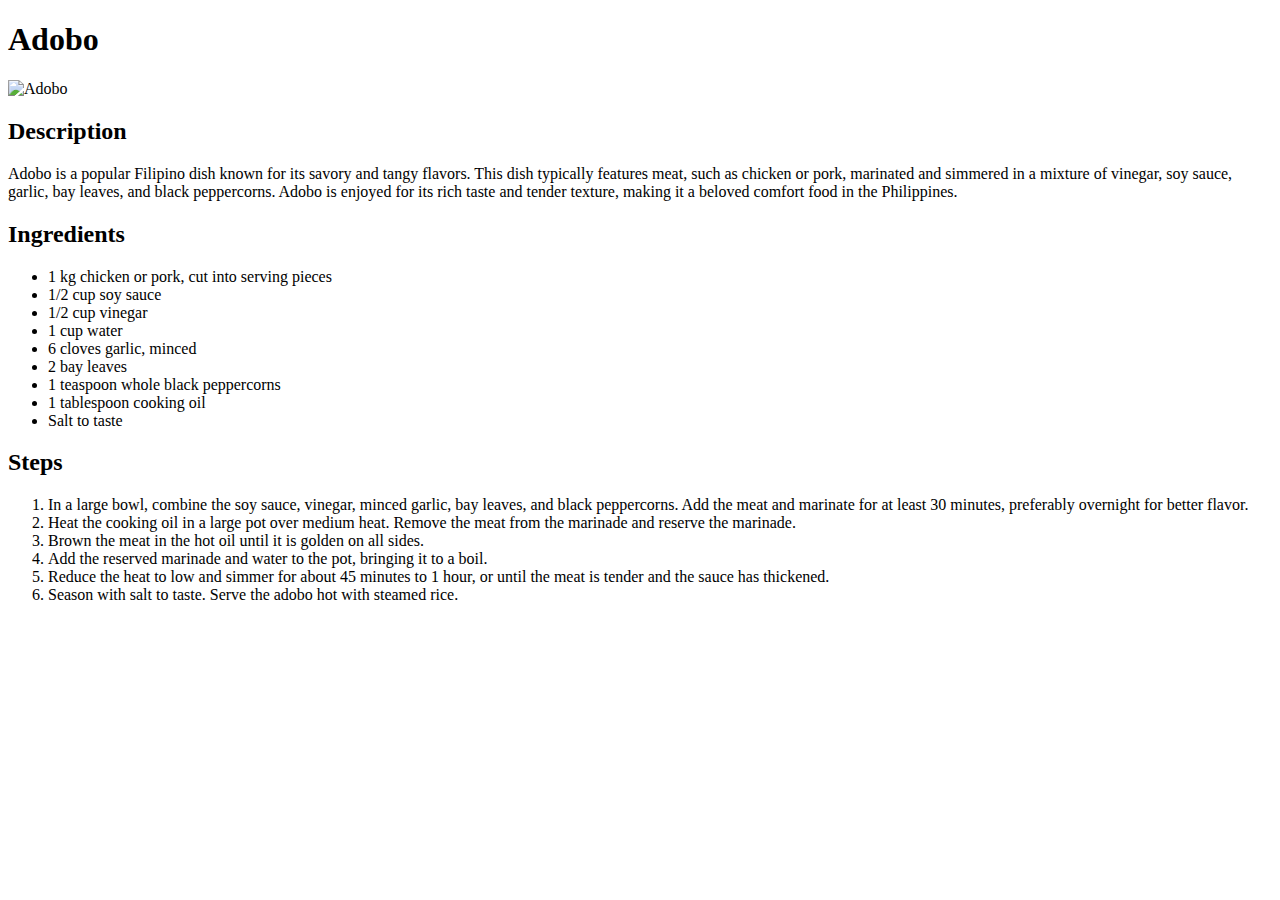
==== recipes/adobo.html @ 62c3103a "Finish all neccesary requirements" ====
<!DOCTYPE html>
<html lang="en">
<head>
    <meta charset="UTF-8">
    <meta name="viewport" content="width=device-width, initial-scale=1.0">
    <title>Adobo Recipe</title>
</head>
<body>
    <h1>Adobo</h1>
    <img src="../images/adobo.jpg" alt="Adobo">

    <h2>Description</h2>
    <p>Adobo is a popular Filipino dish known for its savory and tangy flavors. This dish typically features meat, such as chicken or pork, marinated and simmered in a mixture of vinegar, soy sauce, garlic, bay leaves, and black peppercorns. Adobo is enjoyed for its rich taste and tender texture, making it a beloved comfort food in the Philippines.</p>

    <h2>Ingredients</h2>
    <ul>
        <li>1 kg chicken or pork, cut into serving pieces</li>
        <li>1/2 cup soy sauce</li>
        <li>1/2 cup vinegar</li>
        <li>1 cup water</li>
        <li>6 cloves garlic, minced</li>
        <li>2 bay leaves</li>
        <li>1 teaspoon whole black peppercorns</li>
        <li>1 tablespoon cooking oil</li>
        <li>Salt to taste</li>
    </ul>

    <h2>Steps</h2>
    <ol>
        <li>In a large bowl, combine the soy sauce, vinegar, minced garlic, bay leaves, and black peppercorns. Add the meat and marinate for at least 30 minutes, preferably overnight for better flavor.</li>
        <li>Heat the cooking oil in a large pot over medium heat. Remove the meat from the marinade and reserve the marinade.</li>
        <li>Brown the meat in the hot oil until it is golden on all sides.</li>
        <li>Add the reserved marinade and water to the pot, bringing it to a boil.</li>
        <li>Reduce the heat to low and simmer for about 45 minutes to 1 hour, or until the meat is tender and the sauce has thickened.</li>
        <li>Season with salt to taste. Serve the adobo hot with steamed rice.</li>
    </ol>
</body>
</html>
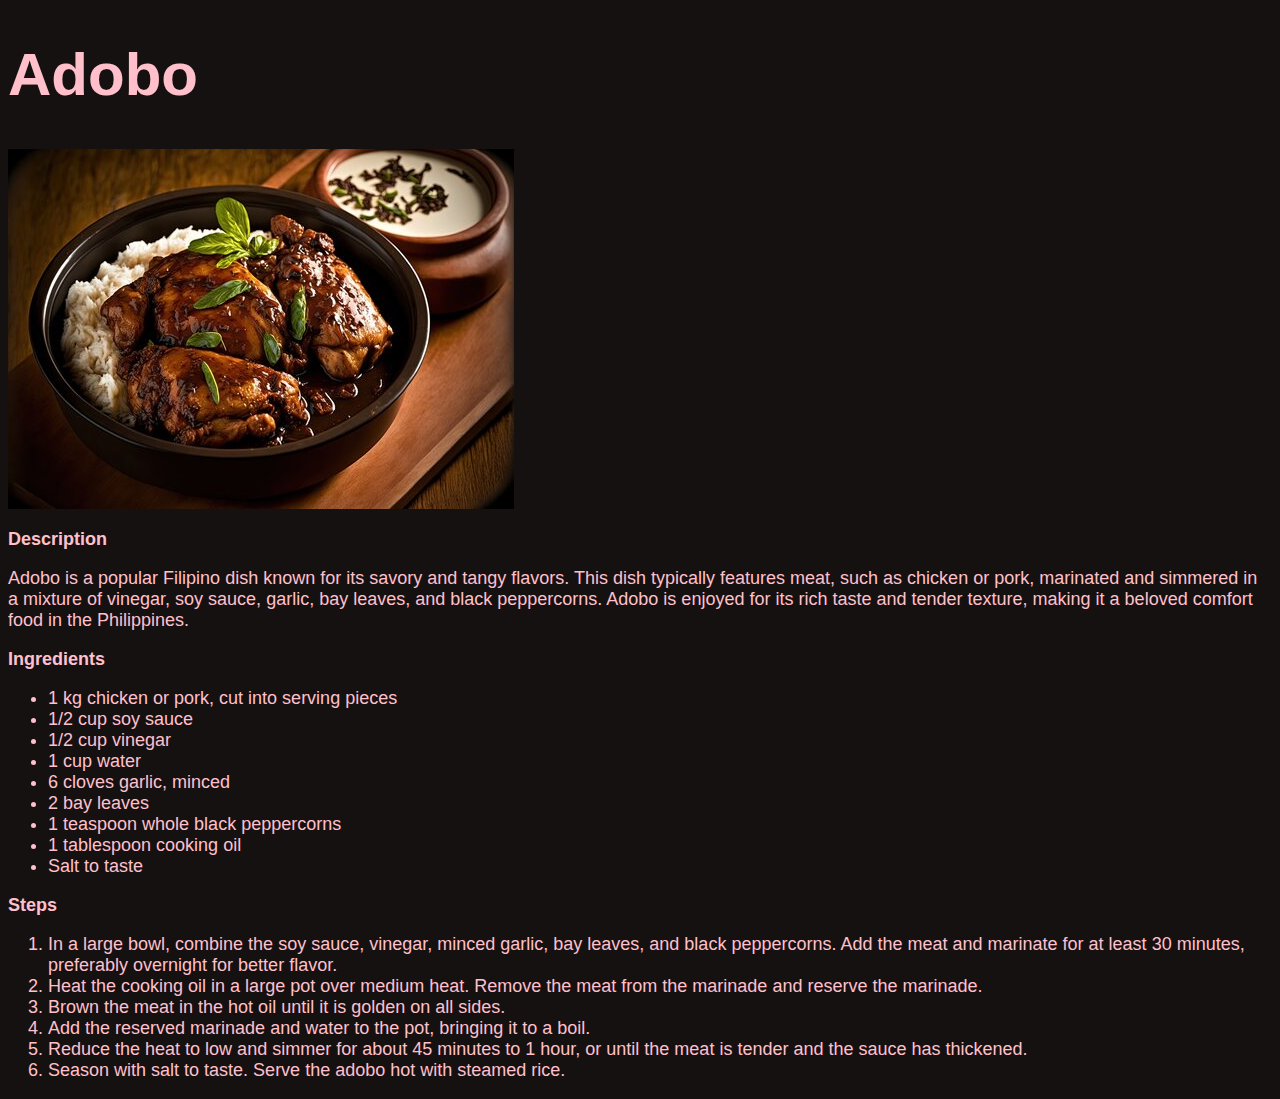
==== commit 00d11eee: "fixed major bugs" ====
--- a/recipes/adobo.html
+++ b/recipes/adobo.html
@@ -4,9 +4,21 @@
     <meta charset="UTF-8">
     <meta name="viewport" content="width=device-width, initial-scale=1.0">
     <title>Adobo Recipe</title>
+    <style>
+        *{
+    font-family: Arial, Helvetica, sans-serif;
+    font-size: large;
+    color: pink;
+    background-color: rgb(22, 17, 17);
+        }
+        h1{
+            font-size: 60px;
+        }
+
+    </style>
 </head>
 <body>
-    <h1>Adobo</h1>
+    <h1 >Adobo</h1>
     <img src="../images/adobo.jpg" alt="Adobo">
 
     <h2>Description</h2>
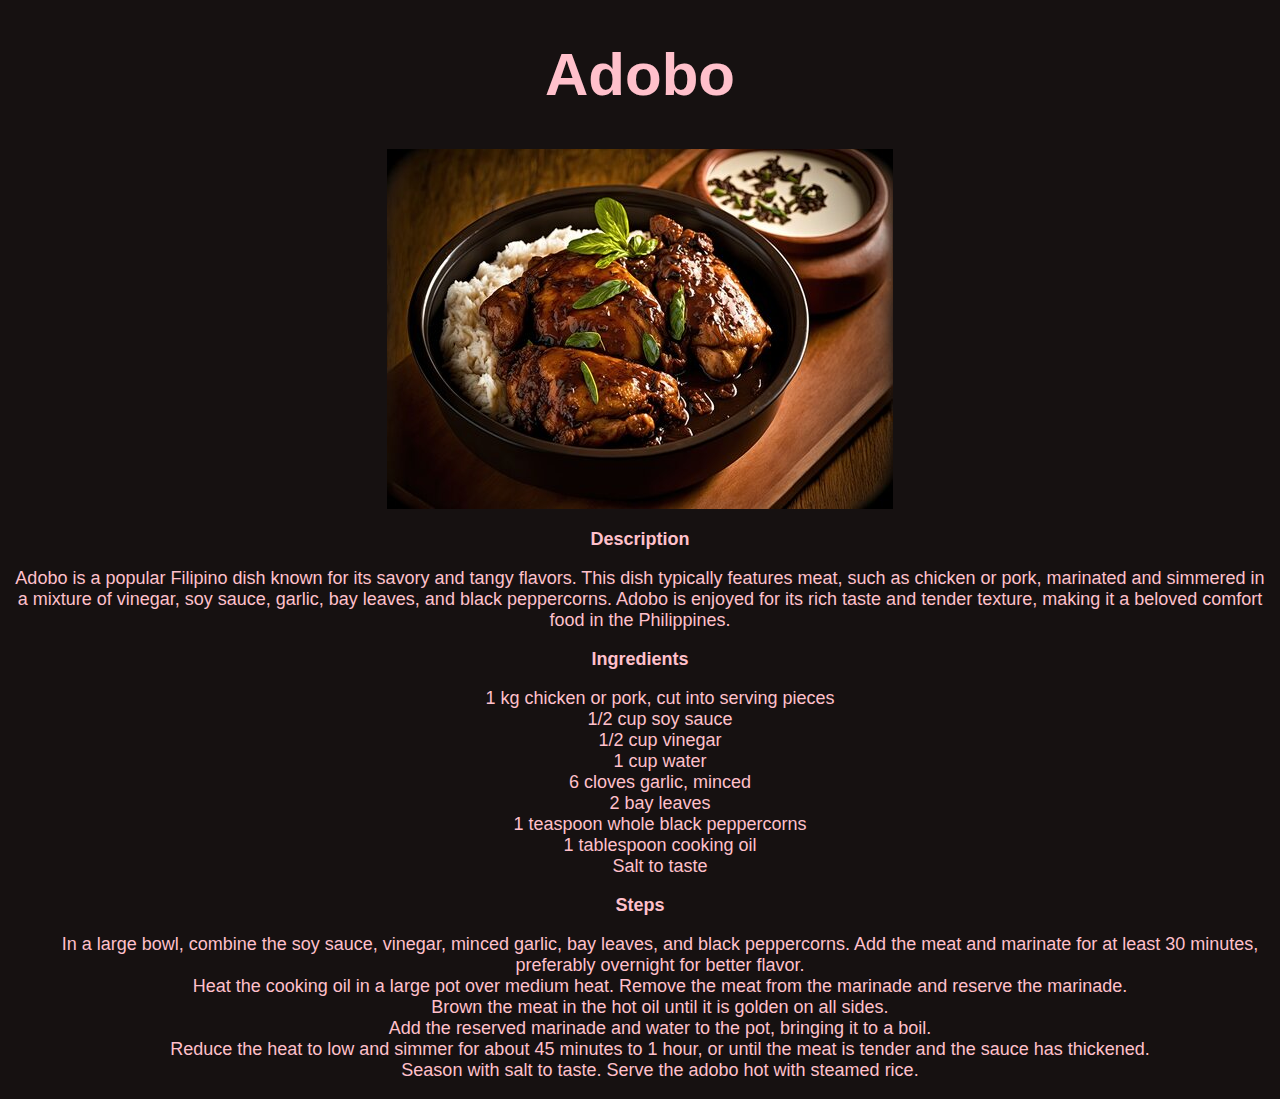
==== commit 9ce908f5: "apply additional css to make it look better" ====
--- a/recipes/adobo.html
+++ b/recipes/adobo.html
@@ -10,9 +10,15 @@
     font-size: large;
     color: pink;
     background-color: rgb(22, 17, 17);
+    text-align: center;
+    
         }
         h1{
             font-size: 60px;
+        }
+        li{
+
+            list-style: none;
         }
 
     </style>
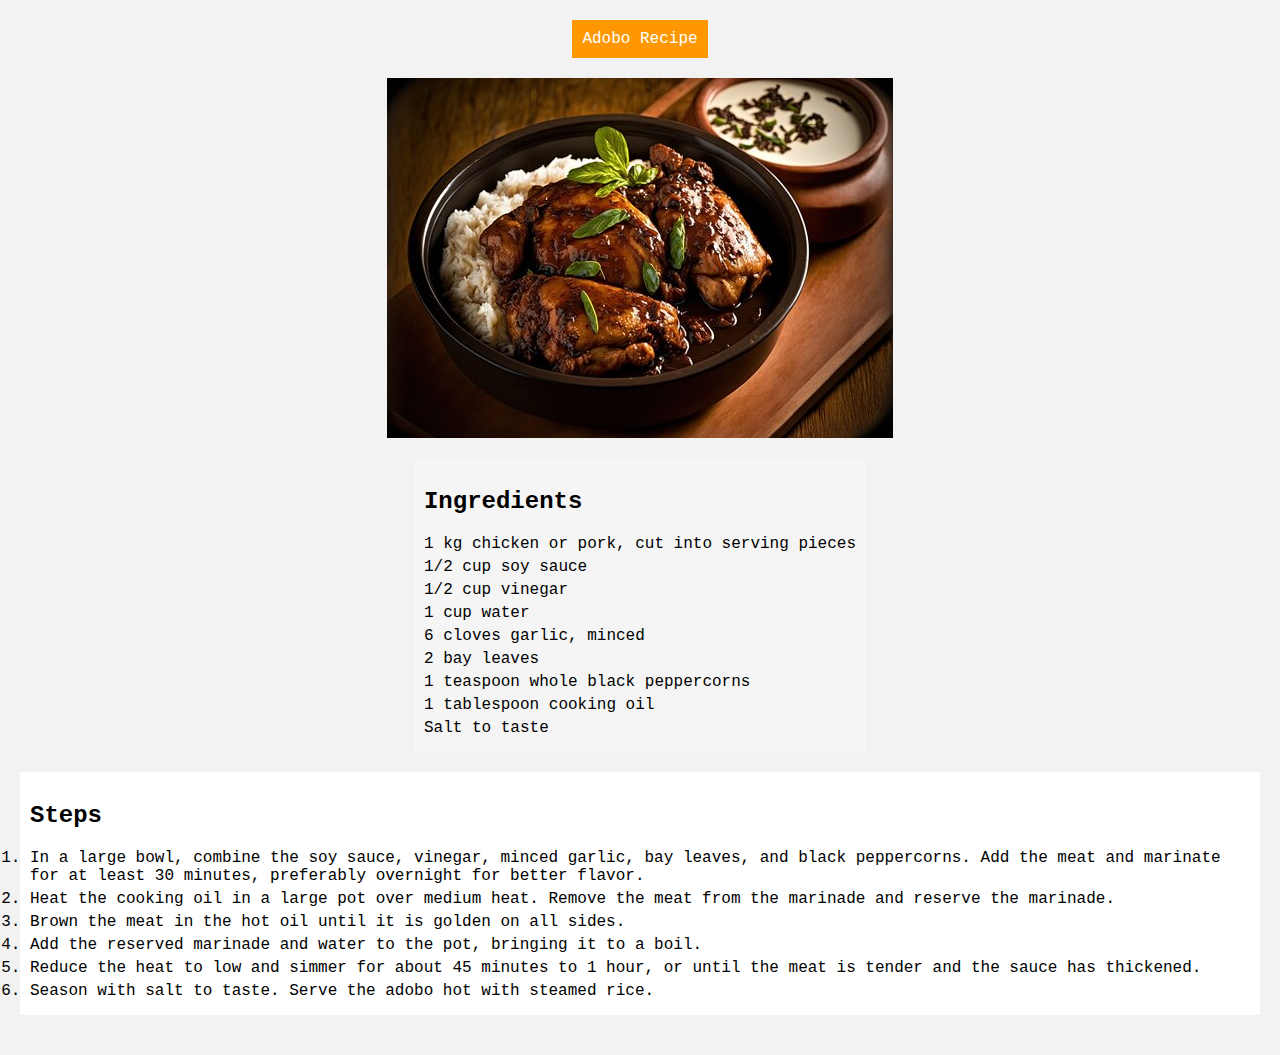
==== commit 9f77e36c: "improved styles" ====
--- a/recipes/adobo.html
+++ b/recipes/adobo.html
@@ -5,52 +5,97 @@
     <meta name="viewport" content="width=device-width, initial-scale=1.0">
     <title>Adobo Recipe</title>
     <style>
-        *{
-    font-family: Arial, Helvetica, sans-serif;
-    font-size: large;
-    color: pink;
-    background-color: rgb(22, 17, 17);
-    text-align: center;
-    
+        body {
+            font-family: 'Courier New', Courier, monospace;
+            background-color: #f2f2f2;
+            margin: 0;
+            padding: 0;
         }
-        h1{
-            font-size: 60px;
+        
+        .container {
+            display: flex;
+            flex-direction: column;
+            align-items: center;
+            margin: 20px;
         }
-        li{
-
+        
+        .header {
+            background-color: #ff9800;
+            color: white;
+            padding: 10px;
+            text-align: center;
+        }
+        
+        .image {
+            max-width: 100%;
+            height: auto;
+            margin-top: 20px;
+            margin-bottom: 20px;
+        }
+        
+        .ingredients {
+            background-color: #f5f5f5;
+            padding: 10px;
+            margin-bottom: 20px;
+        }
+        
+        .ingredients ul {
             list-style: none;
+            margin: 0;
+            padding: 0;
         }
-
+        
+        .ingredients li {
+            margin-bottom: 5px;
+        }
+        
+        .steps {
+            background-color: white;
+            padding: 10px;
+            margin-bottom: 20px;
+        }
+        
+        .steps ol {
+            list-style: decimal;
+            margin: 0;
+            padding: 0;
+        }
+        
+        .steps li {
+            margin-bottom: 5px;
+        }
     </style>
 </head>
 <body>
-    <h1 >Adobo</h1>
-    <img src="../images/adobo.jpg" alt="Adobo">
-
-    <h2>Description</h2>
-    <p>Adobo is a popular Filipino dish known for its savory and tangy flavors. This dish typically features meat, such as chicken or pork, marinated and simmered in a mixture of vinegar, soy sauce, garlic, bay leaves, and black peppercorns. Adobo is enjoyed for its rich taste and tender texture, making it a beloved comfort food in the Philippines.</p>
-
-    <h2>Ingredients</h2>
-    <ul>
-        <li>1 kg chicken or pork, cut into serving pieces</li>
-        <li>1/2 cup soy sauce</li>
-        <li>1/2 cup vinegar</li>
-        <li>1 cup water</li>
-        <li>6 cloves garlic, minced</li>
-        <li>2 bay leaves</li>
-        <li>1 teaspoon whole black peppercorns</li>
-        <li>1 tablespoon cooking oil</li>
-        <li>Salt to taste</li>
-    </ul>
-
-    <h2>Steps</h2>
-    <ol>
-        <li>In a large bowl, combine the soy sauce, vinegar, minced garlic, bay leaves, and black peppercorns. Add the meat and marinate for at least 30 minutes, preferably overnight for better flavor.</li>
-        <li>Heat the cooking oil in a large pot over medium heat. Remove the meat from the marinade and reserve the marinade.</li>
-        <li>Brown the meat in the hot oil until it is golden on all sides.</li>
-        <li>Add the reserved marinade and water to the pot, bringing it to a boil.</li>
-        <li>Reduce the heat to low and simmer for about 45 minutes to 1 hour, or until the meat is tender and the sauce has thickened.</li>
-        <li>Season with salt to taste. Serve the adobo hot with steamed rice.</li>
-    </ol>
+    <div class="container">
+        <div class="header">Adobo Recipe</div>
+        <img class="image" src="../images/adobo.jpg" alt="Adobo">
+        <div class="ingredients">
+            <h2>Ingredients</h2>
+            <ul>
+                <li>1 kg chicken or pork, cut into serving pieces</li>
+                <li>1/2 cup soy sauce</li>
+                <li>1/2 cup vinegar</li>
+                <li>1 cup water</li>
+                <li>6 cloves garlic, minced</li>
+                <li>2 bay leaves</li>
+                <li>1 teaspoon whole black peppercorns</li>
+                <li>1 tablespoon cooking oil</li>
+                <li>Salt to taste</li>
+            </ul>
+        </div>
+        <div class="steps">
+            <h2>Steps</h2>
+            <ol>
+                <li>In a large bowl, combine the soy sauce, vinegar, minced garlic, bay leaves, and black peppercorns. Add the meat and marinate for at least 30 minutes, preferably overnight for better flavor.</li>
+                <li>Heat the cooking oil in a large pot over medium heat. Remove the meat from the marinade and reserve the marinade.</li>
+                <li>Brown the meat in the hot oil until it is golden on all sides.</li>
+                <li>Add the reserved marinade and water to the pot, bringing it to a boil.</li>
+                <li>Reduce the heat to low and simmer for about 45 minutes to 1 hour, or until the meat is tender and the sauce has thickened.</li>
+                <li>Season with salt to taste. Serve the adobo hot with steamed rice.</li>
+            </ol>
+        </div>
+    </div>
 </body>
 </html>
+
